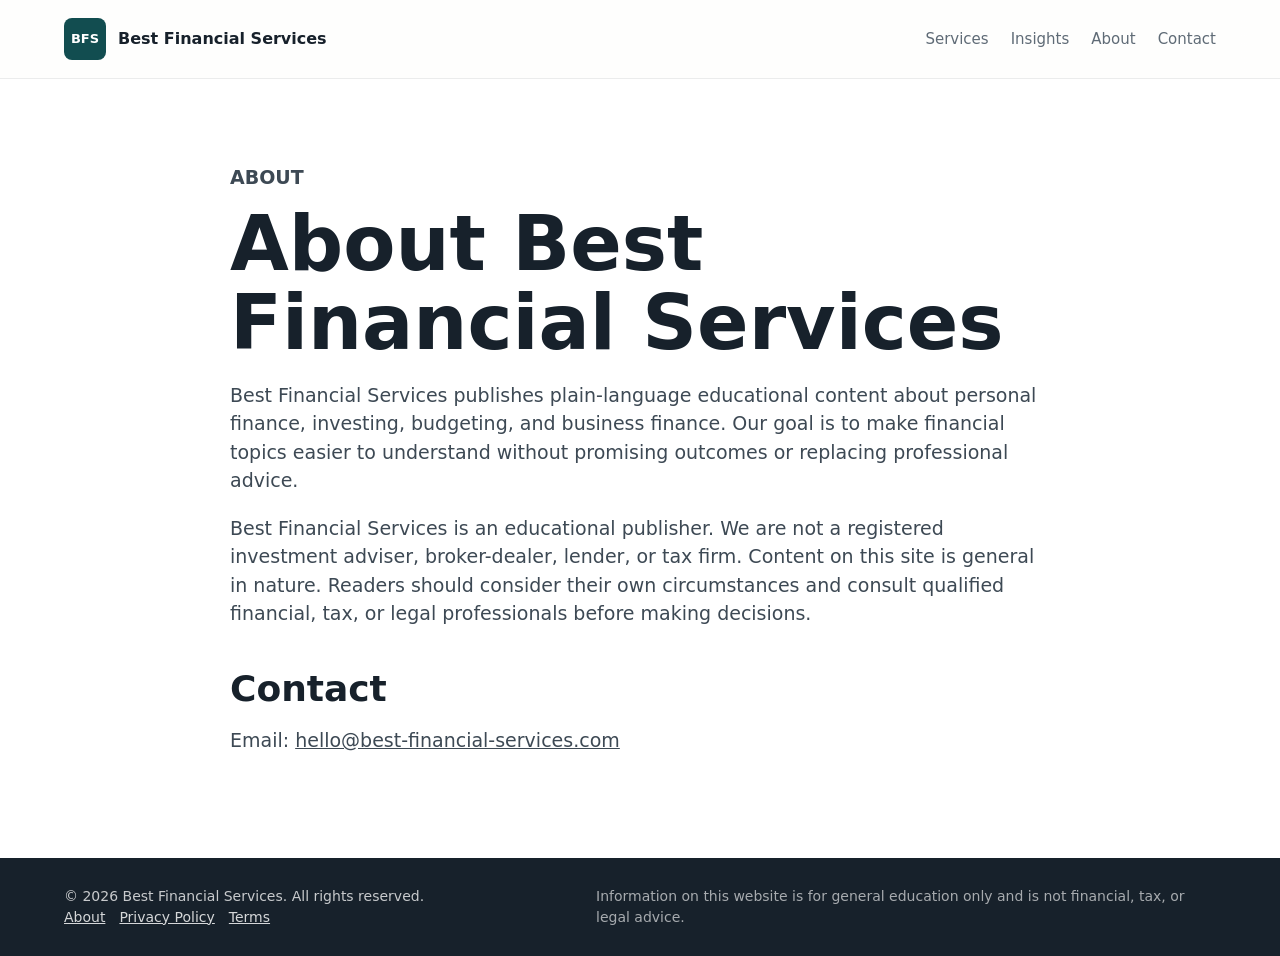
==== about/index.html @ c763a197 "Add investment education articles" ====
<!doctype html>
<html lang="en">
  <head>
    <meta charset="utf-8">
    <meta name="viewport" content="width=device-width, initial-scale=1">
    <title>About Best Financial Services</title>
    <meta name="description" content="Learn about Best Financial Services and our educational approach to financial content.">
    <link rel="icon" href="/favicon.svg" type="image/svg+xml">
    <link rel="stylesheet" href="/styles.css">
  </head>
  <body>
    <header class="site-header compact">
      <a class="brand" href="/" aria-label="Best Financial Services home"><span class="brand-mark" aria-hidden="true">BFS</span><span>Best Financial Services</span></a>
      <nav class="nav" aria-label="Main navigation"><a href="/#services">Services</a><a href="/#insights">Insights</a><a href="/about/">About</a><a href="/#contact">Contact</a></nav>
    </header>
    <main class="article-page">
      <section class="article-shell">
        <p class="eyebrow">About</p>
        <h1>About Best Financial Services</h1>
        <p>
          Best Financial Services publishes plain-language educational content about personal
          finance, investing, budgeting, and business finance. Our goal is to make financial
          topics easier to understand without promising outcomes or replacing professional advice.
        </p>
        <p>
          Best Financial Services is an educational publisher. We are not a registered investment
          adviser, broker-dealer, lender, or tax firm. Content on this site is general in nature.
          Readers should consider their own circumstances and consult qualified financial, tax,
          or legal professionals before making decisions.
        </p>
        <h2>Contact</h2>
        <p>Email: <a href="mailto:hello@best-financial-services.com">hello@best-financial-services.com</a></p>
      </section>
    </main>
    <footer class="site-footer"><div><p>&copy; 2026 Best Financial Services. All rights reserved.</p><p class="footer-links"><a href="/about/">About</a><a href="/privacy/">Privacy Policy</a><a href="/terms/">Terms</a></p></div><p class="disclaimer">Information on this website is for general education only and is not financial, tax, or legal advice.</p></footer>
  </body>
</html>
---- styles.css ----
:root {
  --ink: #17212b;
  --muted: #5f6b76;
  --line: #d8e0e6;
  --paper: #f6f3ee;
  --white: #ffffff;
  --teal: #1d6f73;
  --teal-dark: #124d50;
  --gold: #b4843f;
  --rose: #8b4f58;
  color-scheme: light;
  font-family: Inter, ui-sans-serif, system-ui, -apple-system, BlinkMacSystemFont, "Segoe UI", sans-serif;
}

* {
  box-sizing: border-box;
}

html {
  scroll-behavior: smooth;
}

body {
  margin: 0;
  background: var(--paper);
  color: var(--ink);
  line-height: 1.5;
}

a {
  color: inherit;
}

.site-header {
  position: fixed;
  z-index: 10;
  top: 0;
  left: 0;
  right: 0;
  display: flex;
  align-items: center;
  justify-content: space-between;
  gap: 24px;
  padding: 18px clamp(20px, 5vw, 64px);
  background: rgba(255, 255, 255, 0.88);
  border-bottom: 1px solid rgba(23, 33, 43, 0.08);
  backdrop-filter: blur(16px);
}

.site-header.compact {
  position: sticky;
}

.brand,
.nav,
.hero-actions {
  display: flex;
  align-items: center;
}

.brand {
  gap: 12px;
  font-weight: 800;
  text-decoration: none;
}

.brand-mark {
  display: grid;
  width: 42px;
  height: 42px;
  place-items: center;
  border-radius: 8px;
  background: var(--teal-dark);
  color: var(--white);
  font-size: 13px;
  letter-spacing: 0;
}

.nav {
  gap: 22px;
  color: var(--muted);
  font-size: 15px;
}

.nav a {
  text-decoration: none;
}

.nav a:hover {
  color: var(--ink);
}

.hero {
  position: relative;
  min-height: 92svh;
  display: grid;
  align-items: center;
  overflow: hidden;
  padding: 132px clamp(20px, 5vw, 72px) 72px;
}

.hero-image,
.hero-overlay {
  position: absolute;
  inset: 0;
}

.hero-image {
  width: 100%;
  height: 100%;
  object-fit: cover;
  object-position: center;
}

.hero-overlay {
  background:
    linear-gradient(90deg, rgba(246, 243, 238, 0.98) 0%, rgba(246, 243, 238, 0.82) 38%, rgba(246, 243, 238, 0.1) 72%),
    linear-gradient(180deg, rgba(246, 243, 238, 0.15), rgba(246, 243, 238, 0.72));
}

.hero-content {
  position: relative;
  max-width: 660px;
}

.eyebrow {
  margin: 0 0 12px;
  color: var(--teal);
  font-size: 13px;
  font-weight: 800;
  letter-spacing: 0;
  text-transform: uppercase;
}

h1,
h2,
h3,
p {
  overflow-wrap: anywhere;
}

h1,
h2,
h3 {
  margin: 0;
  line-height: 1.04;
}

h1 {
  max-width: 11ch;
  font-size: clamp(48px, 9vw, 112px);
}

h2 {
  font-size: clamp(30px, 5vw, 58px);
}

h3 {
  font-size: 22px;
}

.hero-copy {
  max-width: 540px;
  margin: 24px 0 0;
  color: #3d4954;
  font-size: clamp(19px, 2vw, 24px);
}

.hero-actions {
  flex-wrap: wrap;
  gap: 12px;
  margin-top: 34px;
}

.button {
  min-height: 48px;
  display: inline-flex;
  align-items: center;
  justify-content: center;
  padding: 13px 18px;
  border-radius: 8px;
  font-weight: 800;
  text-decoration: none;
}

.button.primary {
  background: var(--teal-dark);
  color: var(--white);
}

.button.secondary {
  background: rgba(255, 255, 255, 0.82);
  border: 1px solid rgba(23, 33, 43, 0.14);
  color: var(--ink);
}

.section {
  padding: clamp(56px, 8vw, 104px) clamp(20px, 5vw, 72px);
}

.intro,
.contact {
  display: grid;
  grid-template-columns: minmax(0, 0.9fr) minmax(280px, 0.7fr);
  gap: clamp(28px, 5vw, 72px);
  align-items: end;
  background: var(--white);
}

.intro p:last-child,
.contact-link {
  color: var(--muted);
  font-size: clamp(19px, 2vw, 24px);
}

.section-heading {
  max-width: 760px;
  margin-bottom: 36px;
}

.services {
  background: #edf4f0;
}

.service-grid {
  display: grid;
  grid-template-columns: repeat(3, minmax(0, 1fr));
  gap: 16px;
}

.service-card {
  min-height: 260px;
  padding: 28px;
  border: 1px solid rgba(23, 33, 43, 0.1);
  border-radius: 8px;
  background: rgba(255, 255, 255, 0.74);
}

.service-number {
  color: var(--gold);
  font-weight: 900;
}

.service-card h3 {
  margin-top: 42px;
}

.service-card p,
.article-list p,
.site-footer,
.disclaimer {
  color: var(--muted);
}

.insights {
  background: var(--paper);
}

.article-list {
  display: grid;
  border-top: 1px solid var(--line);
}

.article-list article {
  display: grid;
  grid-template-columns: 160px minmax(0, 1fr);
  gap: 24px;
  padding: 28px 0;
  border-bottom: 1px solid var(--line);
}

.article-list h3 a {
  text-decoration: none;
}

.article-list h3 a:hover {
  color: var(--teal-dark);
  text-decoration: underline;
  text-decoration-thickness: 2px;
  text-underline-offset: 5px;
}

.article-date {
  margin: 0;
  color: var(--rose);
  font-size: 14px;
  font-weight: 800;
  text-transform: uppercase;
}

.contact {
  align-items: center;
  background: #ffffff;
}

.contact-link {
  font-weight: 800;
  text-decoration-thickness: 2px;
  text-underline-offset: 6px;
}

.site-footer {
  display: flex;
  justify-content: space-between;
  gap: 24px;
  padding: 28px clamp(20px, 5vw, 72px);
  background: var(--ink);
  color: rgba(255, 255, 255, 0.76);
  font-size: 14px;
}

.site-footer p {
  margin: 0;
}

.footer-links {
  display: flex;
  flex-wrap: wrap;
  gap: 14px;
  margin-top: 8px;
}

.footer-links a {
  color: rgba(255, 255, 255, 0.82);
}

.disclaimer {
  max-width: 620px;
  color: rgba(255, 255, 255, 0.62);
}

.article-page {
  padding: clamp(44px, 7vw, 84px) clamp(20px, 5vw, 72px);
  background: var(--white);
}

.article-shell {
  max-width: 820px;
  margin: 0 auto;
}

.article-shell h1 {
  max-width: 780px;
  font-size: clamp(42px, 7vw, 76px);
}

.article-shell h2 {
  margin-top: 42px;
  font-size: clamp(26px, 3vw, 36px);
}

.article-shell p,
.article-shell li {
  color: #3d4954;
  font-size: 19px;
}

.article-meta {
  margin-top: 22px;
  color: var(--muted);
  font-size: 15px;
}

.article-disclaimer {
  margin: 28px 0;
  padding: 18px;
  border-left: 4px solid var(--gold);
  background: var(--paper);
}

.article-shell ul {
  padding-left: 24px;
}

.article-shell li + li {
  margin-top: 8px;
}

@media (max-width: 820px) {
  .site-header {
    position: absolute;
    align-items: flex-start;
  }

  .nav {
    display: none;
  }

  .hero {
    min-height: 88svh;
    padding-top: 118px;
  }

  .hero-overlay {
    background:
      linear-gradient(180deg, rgba(246, 243, 238, 0.98) 0%, rgba(246, 243, 238, 0.88) 54%, rgba(246, 243, 238, 0.42) 100%);
  }

  .intro,
  .contact,
  .service-grid,
  .article-list article {
    grid-template-columns: 1fr;
  }

  .article-shell h1 {
    max-width: none;
  }

  .service-card {
    min-height: 220px;
  }

  .site-footer {
    flex-direction: column;
  }
}
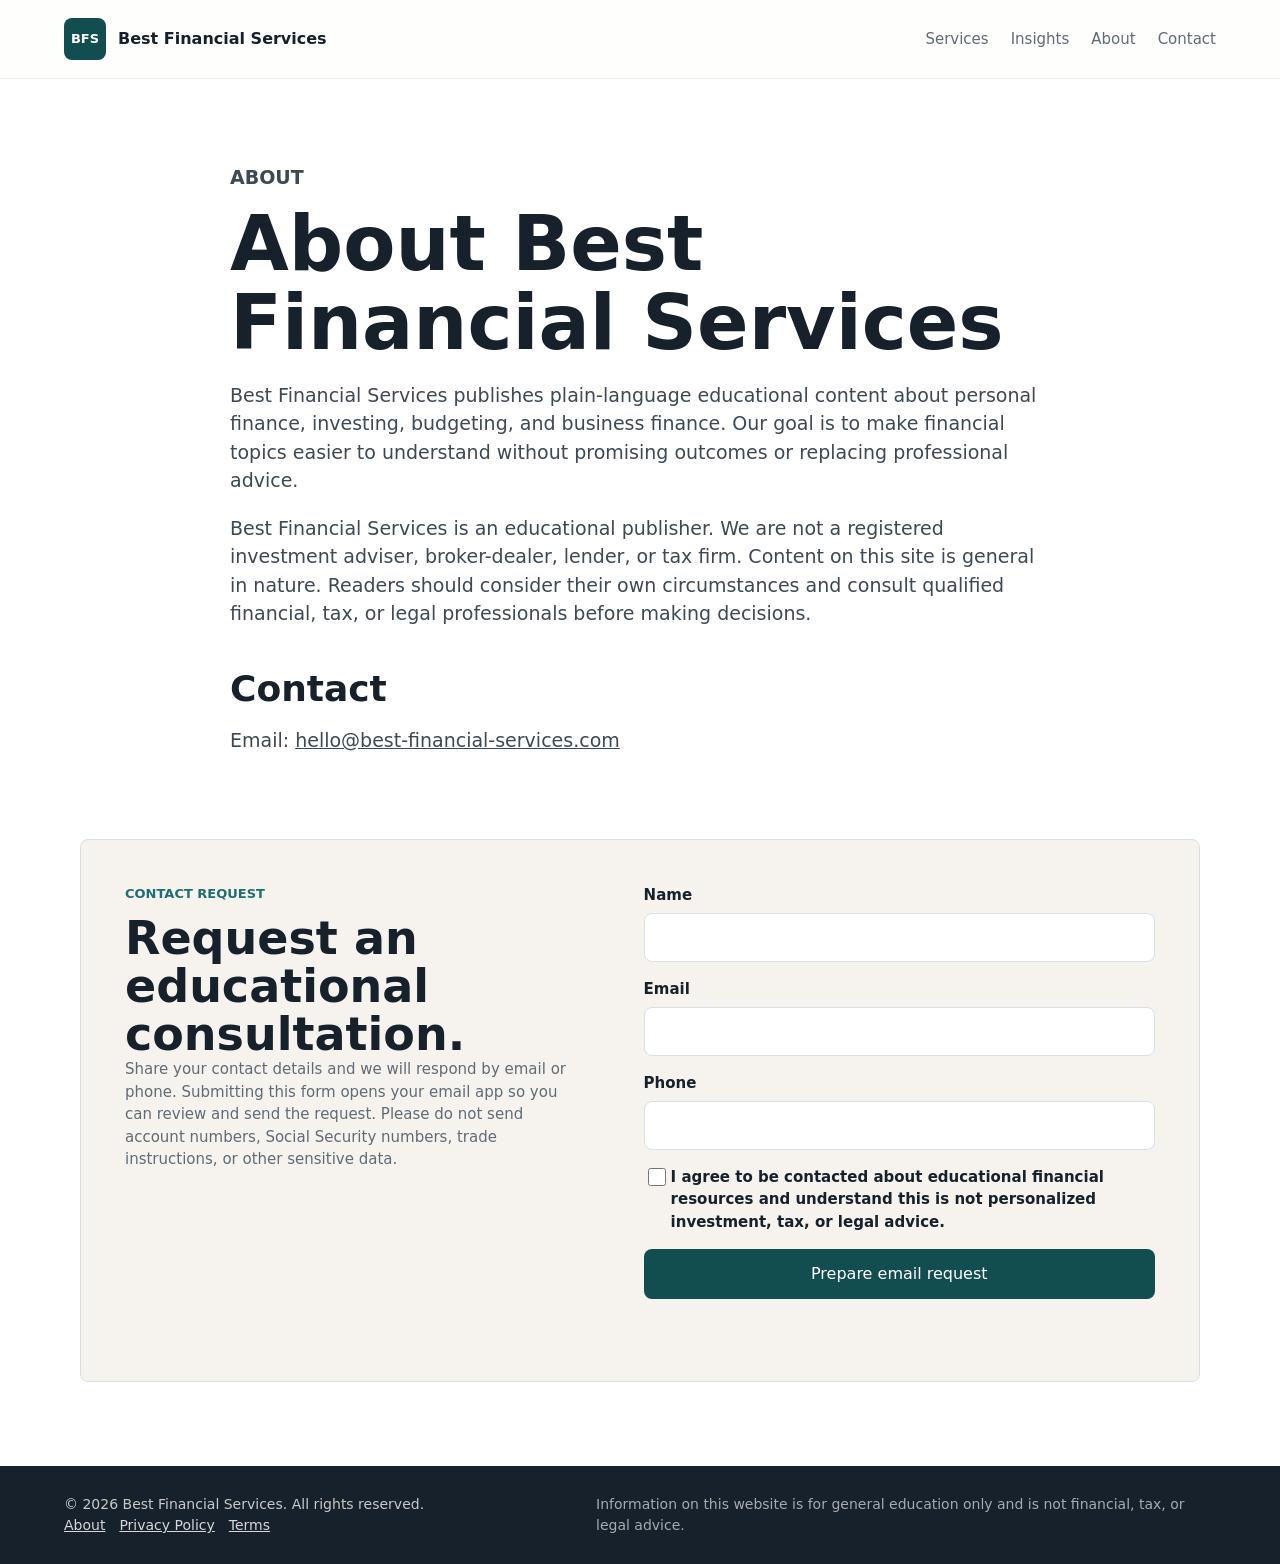
==== commit 76f3d6ed: "Add compliant consultation request forms" ====
--- a/about/index.html
+++ b/about/index.html
@@ -31,7 +31,23 @@
         <h2>Contact</h2>
         <p>Email: <a href="mailto:hello@best-financial-services.com">hello@best-financial-services.com</a></p>
       </section>
+      <section class="consultation-section" aria-labelledby="consultation-title">
+        <div>
+          <p class="eyebrow">Contact request</p>
+          <h2 id="consultation-title">Request an educational consultation.</h2>
+          <p class="form-note">Share your contact details and we will respond by email or phone. Submitting this form opens your email app so you can review and send the request. Please do not send account numbers, Social Security numbers, trade instructions, or other sensitive data.</p>
+        </div>
+        <form class="consultation-form" action="mailto:hello@best-financial-services.com" method="post" enctype="text/plain">
+          <label>Name<input name="name" type="text" autocomplete="name" required></label>
+          <label>Email<input name="email" type="email" autocomplete="email" required></label>
+          <label>Phone<input name="phone" type="tel" autocomplete="tel" required></label>
+          <label class="checkbox-label"><input name="consent" type="checkbox" required>I agree to be contacted about educational financial resources and understand this is not personalized investment, tax, or legal advice.</label>
+          <button class="button primary" type="submit">Prepare email request</button>
+          <p class="form-status" role="status"></p>
+        </form>
+      </section>
     </main>
     <footer class="site-footer"><div><p>&copy; 2026 Best Financial Services. All rights reserved.</p><p class="footer-links"><a href="/about/">About</a><a href="/privacy/">Privacy Policy</a><a href="/terms/">Terms</a></p></div><p class="disclaimer">Information on this website is for general education only and is not financial, tax, or legal advice.</p></footer>
+    <script src="/forms.js"></script>
   </body>
 </html>
--- a/styles.css
+++ b/styles.css
@@ -194,6 +194,12 @@
   color: var(--ink);
 }
 
+button.button {
+  border: 0;
+  cursor: pointer;
+  font: inherit;
+}
+
 .section {
   padding: clamp(56px, 8vw, 104px) clamp(20px, 5vw, 72px);
 }
@@ -205,6 +211,10 @@
   gap: clamp(28px, 5vw, 72px);
   align-items: end;
   background: var(--white);
+}
+
+.contact {
+  align-items: start;
 }
 
 .intro p:last-child,
@@ -297,6 +307,79 @@
   font-weight: 800;
   text-decoration-thickness: 2px;
   text-underline-offset: 6px;
+}
+
+.consultation-section {
+  display: grid;
+  grid-template-columns: minmax(0, 0.8fr) minmax(280px, 0.9fr);
+  gap: clamp(28px, 5vw, 64px);
+  max-width: 1120px;
+  margin: clamp(48px, 7vw, 84px) auto 0;
+  padding: clamp(28px, 5vw, 44px);
+  border: 1px solid var(--line);
+  border-radius: 8px;
+  background: var(--paper);
+}
+
+.consultation-section h2 {
+  font-size: clamp(28px, 4vw, 46px);
+}
+
+.consultation-form {
+  display: grid;
+  gap: 16px;
+  width: 100%;
+}
+
+.consultation-form label {
+  display: grid;
+  gap: 7px;
+  color: var(--ink);
+  font-size: 15px;
+  font-weight: 800;
+}
+
+.consultation-form input[type="text"],
+.consultation-form input[type="email"],
+.consultation-form input[type="tel"] {
+  width: 100%;
+  min-height: 48px;
+  padding: 12px 13px;
+  border: 1px solid var(--line);
+  border-radius: 8px;
+  background: var(--white);
+  color: var(--ink);
+  font: inherit;
+}
+
+.consultation-form input:focus {
+  outline: 3px solid rgba(29, 111, 115, 0.18);
+  border-color: var(--teal);
+}
+
+.checkbox-label {
+  grid-template-columns: 20px minmax(0, 1fr);
+  align-items: start;
+  color: var(--muted);
+  font-size: 14px;
+  font-weight: 600;
+}
+
+.checkbox-label input {
+  width: 18px;
+  height: 18px;
+  margin-top: 2px;
+}
+
+.form-note,
+.form-status {
+  margin: 0;
+  color: var(--muted);
+  font-size: 15px;
+}
+
+.form-status {
+  min-height: 22px;
 }
 
 .site-footer {
@@ -398,6 +481,7 @@
 
   .intro,
   .contact,
+  .consultation-section,
   .service-grid,
   .article-list article {
     grid-template-columns: 1fr;
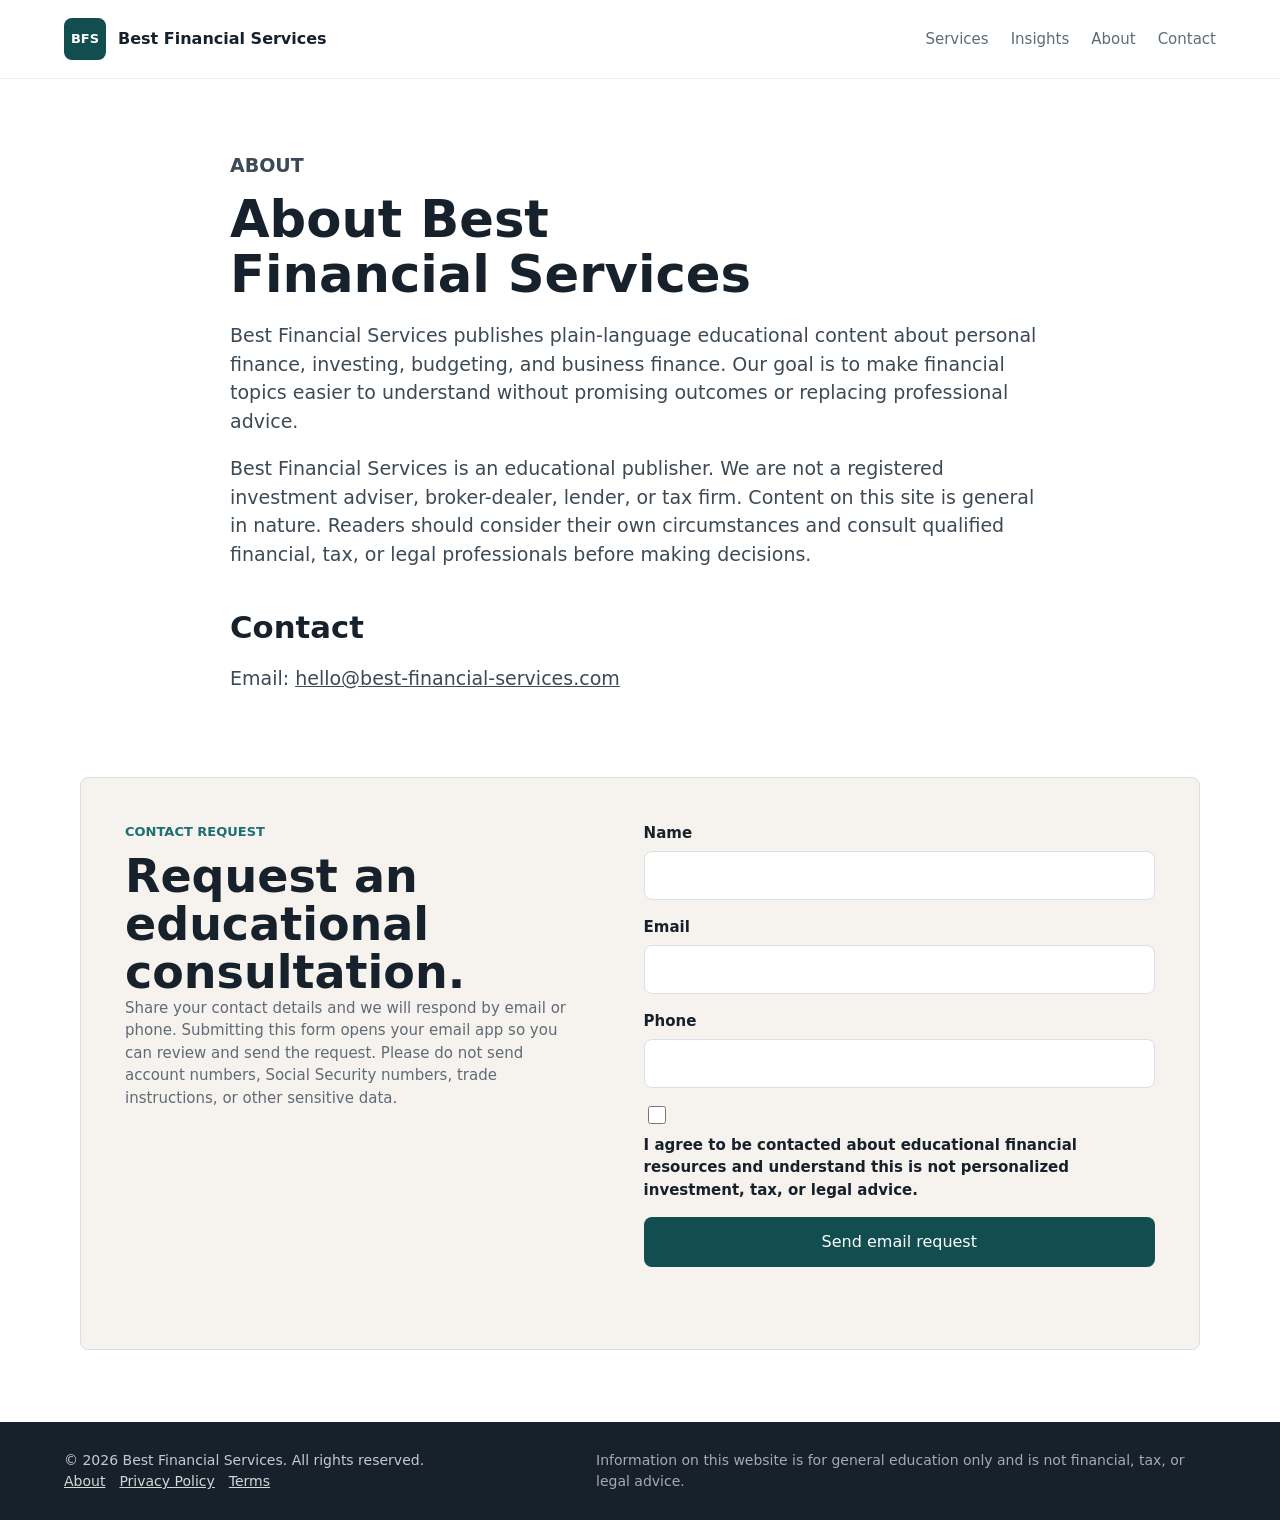
==== commit 58f2a72b: "Fix consultation form security warning" ====
--- a/about/index.html
+++ b/about/index.html
@@ -37,12 +37,24 @@
           <h2 id="consultation-title">Request an educational consultation.</h2>
           <p class="form-note">Share your contact details and we will respond by email or phone. Submitting this form opens your email app so you can review and send the request. Please do not send account numbers, Social Security numbers, trade instructions, or other sensitive data.</p>
         </div>
-        <form class="consultation-form" action="mailto:hello@best-financial-services.com" method="post" enctype="text/plain">
-          <label>Name<input name="name" type="text" autocomplete="name" required></label>
-          <label>Email<input name="email" type="email" autocomplete="email" required></label>
-          <label>Phone<input name="phone" type="tel" autocomplete="tel" required></label>
-          <label class="checkbox-label"><input name="consent" type="checkbox" required>I agree to be contacted about educational financial resources and understand this is not personalized investment, tax, or legal advice.</label>
-          <button class="button primary" type="submit">Prepare email request</button>
+        <form class="consultation-form" data-recipient="hello@best-financial-services.com">
+          <label>
+            <span>Name</span>
+            <input name="name" type="text" autocomplete="name" required>
+          </label>
+          <label>
+            <span>Email</span>
+            <input name="email" type="email" autocomplete="email" required>
+          </label>
+          <label>
+            <span>Phone</span>
+            <input name="phone" type="tel" autocomplete="tel" required>
+          </label>
+          <label class="checkbox-label">
+            <input name="consent" type="checkbox" required>
+            <span>I agree to be contacted about educational financial resources and understand this is not personalized investment, tax, or legal advice.</span>
+          </label>
+          <button class="button primary" type="submit">Send email request</button>
           <p class="form-status" role="status"></p>
         </form>
       </section>
--- a/styles.css
+++ b/styles.css
@@ -25,6 +25,7 @@
   background: var(--paper);
   color: var(--ink);
   line-height: 1.5;
+  overflow-x: hidden;
 }
 
 a {
@@ -49,6 +50,7 @@
 
 .site-header.compact {
   position: sticky;
+  background: rgba(255, 255, 255, 0.96);
 }
 
 .brand,
@@ -136,7 +138,7 @@
 h2,
 h3,
 p {
-  overflow-wrap: anywhere;
+  overflow-wrap: break-word;
 }
 
 h1,
@@ -329,20 +331,29 @@
   display: grid;
   gap: 16px;
   width: 100%;
+  min-width: 0;
 }
 
 .consultation-form label {
   display: grid;
+  grid-template-columns: 1fr;
   gap: 7px;
+  min-width: 0;
   color: var(--ink);
   font-size: 15px;
   font-weight: 800;
 }
 
+.consultation-form label span {
+  display: block;
+}
+
 .consultation-form input[type="text"],
 .consultation-form input[type="email"],
 .consultation-form input[type="tel"] {
+  display: block;
   width: 100%;
+  max-width: 100%;
   min-height: 48px;
   padding: 12px 13px;
   border: 1px solid var(--line);
@@ -413,29 +424,35 @@
 }
 
 .article-page {
-  padding: clamp(44px, 7vw, 84px) clamp(20px, 5vw, 72px);
+  width: 100%;
+  overflow-x: hidden;
+  padding: clamp(38px, 6vw, 72px) clamp(20px, 5vw, 72px);
   background: var(--white);
 }
 
 .article-shell {
+  width: min(100%, 820px);
   max-width: 820px;
   margin: 0 auto;
 }
 
 .article-shell h1 {
-  max-width: 780px;
-  font-size: clamp(42px, 7vw, 76px);
+  max-width: 820px;
+  font-size: clamp(34px, 4vw, 56px);
+  line-height: 1.08;
+  text-wrap: balance;
 }
 
 .article-shell h2 {
   margin-top: 42px;
-  font-size: clamp(26px, 3vw, 36px);
+  font-size: clamp(25px, 2.4vw, 34px);
+  line-height: 1.14;
 }
 
 .article-shell p,
 .article-shell li {
   color: #3d4954;
-  font-size: 19px;
+  font-size: clamp(17px, 1.5vw, 19px);
 }
 
 .article-meta {
@@ -463,6 +480,11 @@
   .site-header {
     position: absolute;
     align-items: flex-start;
+  }
+
+  .site-header.compact {
+    position: sticky;
+    align-items: center;
   }
 
   .nav {
@@ -489,6 +511,7 @@
 
   .article-shell h1 {
     max-width: none;
+    font-size: clamp(32px, 10vw, 44px);
   }
 
   .service-card {
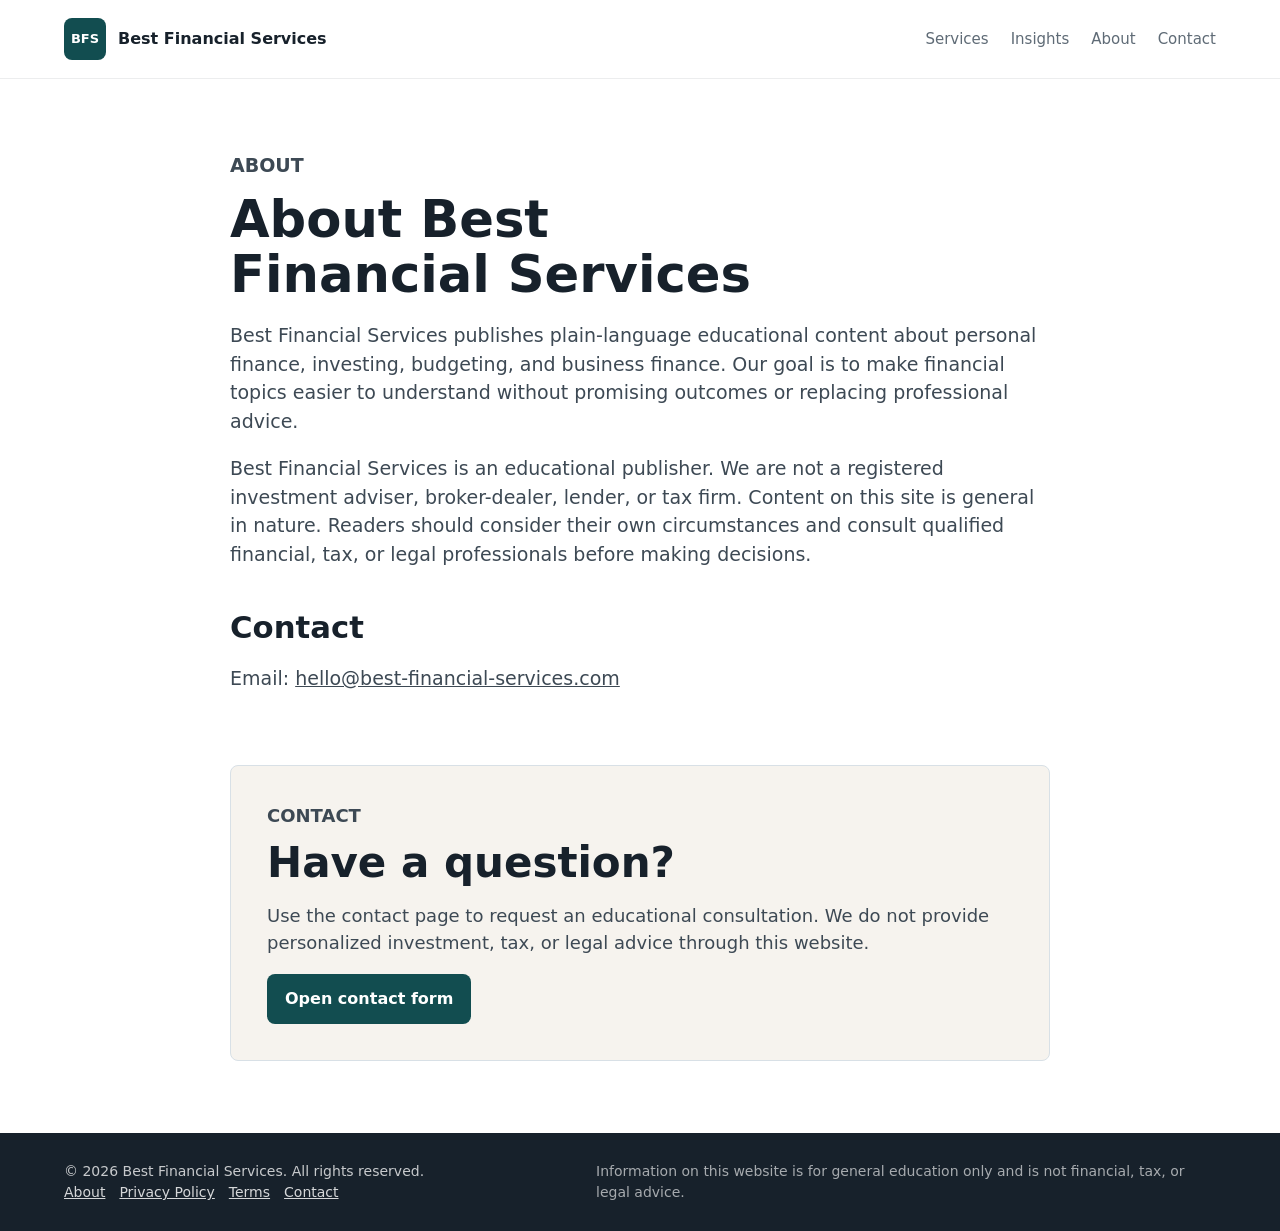
==== commit fe7f56de: "Move consultation form to contact page" ====
--- a/about/index.html
+++ b/about/index.html
@@ -11,7 +11,7 @@
   <body>
     <header class="site-header compact">
       <a class="brand" href="/" aria-label="Best Financial Services home"><span class="brand-mark" aria-hidden="true">BFS</span><span>Best Financial Services</span></a>
-      <nav class="nav" aria-label="Main navigation"><a href="/#services">Services</a><a href="/#insights">Insights</a><a href="/about/">About</a><a href="/#contact">Contact</a></nav>
+      <nav class="nav" aria-label="Main navigation"><a href="/#services">Services</a><a href="/#insights">Insights</a><a href="/about/">About</a><a href="/contact/">Contact</a></nav>
     </header>
     <main class="article-page">
       <section class="article-shell">
@@ -31,35 +31,13 @@
         <h2>Contact</h2>
         <p>Email: <a href="mailto:hello@best-financial-services.com">hello@best-financial-services.com</a></p>
       </section>
-      <section class="consultation-section" aria-labelledby="consultation-title">
-        <div>
-          <p class="eyebrow">Contact request</p>
-          <h2 id="consultation-title">Request an educational consultation.</h2>
-          <p class="form-note">Share your contact details and we will respond by email or phone. Submitting this form opens your email app so you can review and send the request. Please do not send account numbers, Social Security numbers, trade instructions, or other sensitive data.</p>
-        </div>
-        <form class="consultation-form" data-recipient="hello@best-financial-services.com">
-          <label>
-            <span>Name</span>
-            <input name="name" type="text" autocomplete="name" required>
-          </label>
-          <label>
-            <span>Email</span>
-            <input name="email" type="email" autocomplete="email" required>
-          </label>
-          <label>
-            <span>Phone</span>
-            <input name="phone" type="tel" autocomplete="tel" required>
-          </label>
-          <label class="checkbox-label">
-            <input name="consent" type="checkbox" required>
-            <span>I agree to be contacted about educational financial resources and understand this is not personalized investment, tax, or legal advice.</span>
-          </label>
-          <button class="button primary" type="submit">Send email request</button>
-          <p class="form-status" role="status"></p>
-        </form>
+      <section class="contact-cta" aria-labelledby="contact-cta-title">
+        <p class="eyebrow">Contact</p>
+        <h2 id="contact-cta-title">Have a question?</h2>
+        <p>Use the contact page to request an educational consultation. We do not provide personalized investment, tax, or legal advice through this website.</p>
+        <a class="button primary" href="/contact/">Open contact form</a>
       </section>
     </main>
-    <footer class="site-footer"><div><p>&copy; 2026 Best Financial Services. All rights reserved.</p><p class="footer-links"><a href="/about/">About</a><a href="/privacy/">Privacy Policy</a><a href="/terms/">Terms</a></p></div><p class="disclaimer">Information on this website is for general education only and is not financial, tax, or legal advice.</p></footer>
-    <script src="/forms.js"></script>
+    <footer class="site-footer"><div><p>&copy; 2026 Best Financial Services. All rights reserved.</p><p class="footer-links"><a href="/about/">About</a><a href="/privacy/">Privacy Policy</a><a href="/terms/">Terms</a><a href="/contact/">Contact</a></p></div><p class="disclaimer">Information on this website is for general education only and is not financial, tax, or legal advice.</p></footer>
   </body>
 </html>
--- a/styles.css
+++ b/styles.css
@@ -327,6 +327,29 @@
   font-size: clamp(28px, 4vw, 46px);
 }
 
+.consultation-section.standalone {
+  margin-top: 32px;
+}
+
+.contact-cta {
+  max-width: 820px;
+  margin: clamp(44px, 7vw, 72px) auto 0;
+  padding: clamp(24px, 4vw, 36px);
+  border: 1px solid var(--line);
+  border-radius: 8px;
+  background: var(--paper);
+}
+
+.contact-cta h2 {
+  margin-top: 0;
+  font-size: clamp(28px, 4vw, 42px);
+}
+
+.contact-cta p {
+  color: #3d4954;
+  font-size: 18px;
+}
+
 .consultation-form {
   display: grid;
   gap: 16px;
